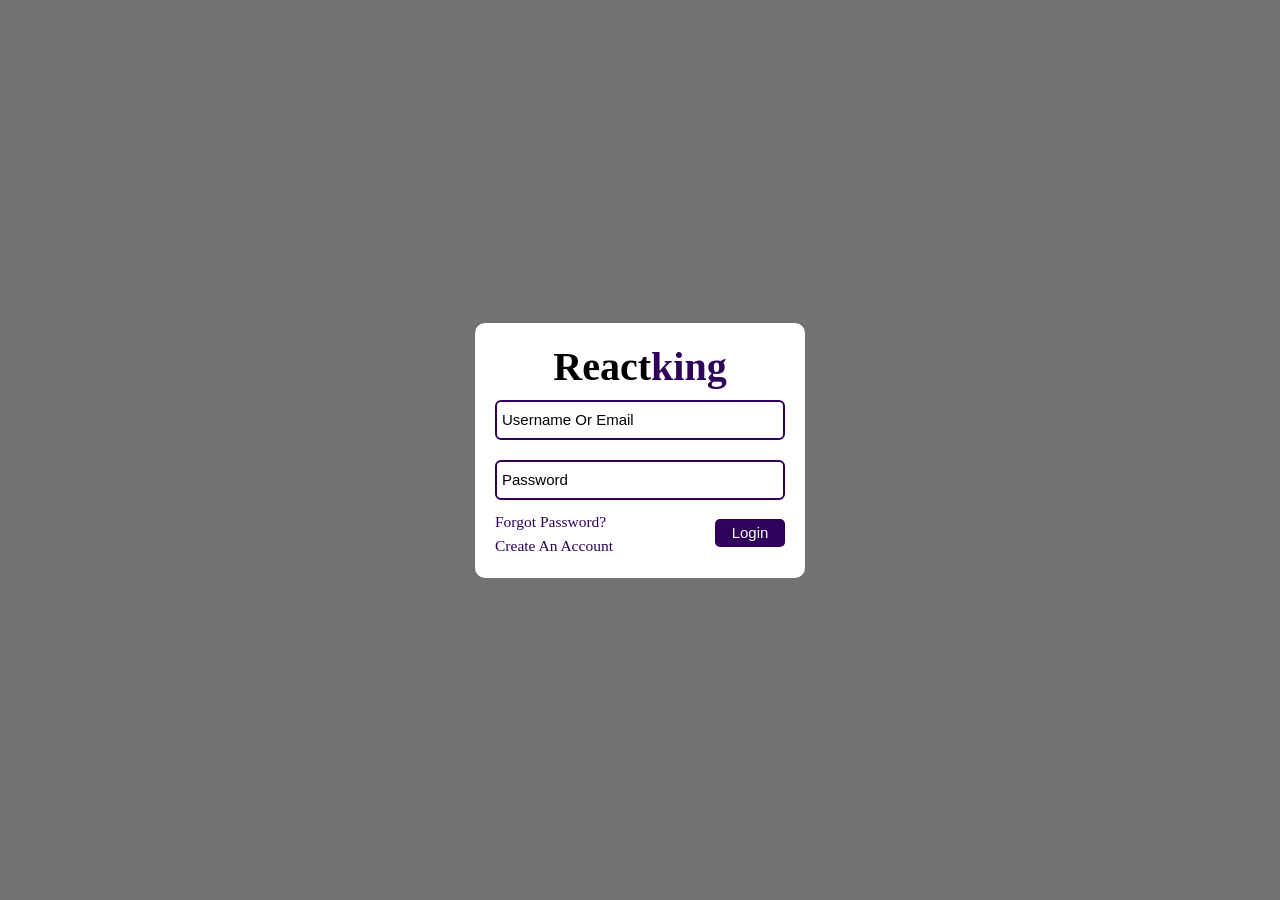
==== KING/ALL FOLDER/index.html @ cf6ce022 "Edit the Index.html name to index.html" ====
<!DOCTYPE html>
<html lang="en">
<head>
    <meta charset="UTF-8">
    <meta name="viewport" content="width=device-width, initial-scale=1.0">
    <title>react king</title>
    <link rel="stylesheet" href="CSS FOLDER/login.css">
</head>
<body>
    <div class="wrapper">
        <form action="">
            <h1>react<span>king</span></h1>
            <input type="email" placeholder="username or email" required>
            <input type="password" placeholder="password" required>
            <div class="join">
                <div class="links">
<a href="reset.html">forgot password?</a>
<a href="register.html">create an account</a>
                </div>
                <button type="submit">login</button>
            </div>
        </form>
    </div>
</body>
</html>
---- KING/ALL FOLDER/CSS FOLDER/login.css ----
*{
    padding: 0;
    margin: 0;
    box-sizing: border-box;
}
body{
    background-color: rgb(116, 113, 113);

}
.wrapper{
 display: flex;
justify-content: center;
align-items: center;
min-height: 100vh;  


}
form{
    background-color: white;
    border-radius: 10px;
    display: flex;
    flex-direction: column;
    padding: 30px;
}
h1{
    text-transform: capitalize;
    text-align: center;
    font-size: 40px;
}
span{
    color: rgb(47, 1, 90);
}
input{
    width: 320px;
    height: 40px;
    margin: 10px 0px;
    border: 2px solid rgb(47, 1, 90);
    border-radius: 6px;
    font-size: 14px;
}
input::placeholder{
    color: black;
    font-size: 15px;
    text-transform: capitalize;
    padding-left: 5px;
}
.join{
    display: flex;
    justify-content: space-between;
}
.links{
    display: flex;
    flex-direction: column;
    
}
.links a{
    text-decoration: none;
    text-transform: capitalize;
    margin: 3px 0px;
    font-size: 15.5px;
    color: rgb(47, 1, 90);
}
button{
    width: 70px;
    height: 28px;
    background-color: rgb(47, 1, 90);;
    border: none;
    border-radius: 5px;
    color: white;
    font-weight: 500;
    text-transform: capitalize;
    font-size: 15px;
    margin-top: 9px;
}
.links a:hover{
    text-decoration: underline;
}
button:hover{
    background-color: rgb(47, 1, 90);
}


/*


*/

@media screen and (min-width: 375px) {
 body {
   
 }
 .wrapper{
 display: flex;
justify-content: center;
align-items: center;



}
form{
    background-color: white;
    border-radius: 10px;
    display: flex;
    flex-direction: column;
    padding: 20px;
    width: 330px;
}
input{
    width: 290px;
    height: 40px;
    margin: 10px 0px;
    border: 2px solid rgb(47, 1, 90);
    border-radius: 6px;
    font-size: 14px;
}
input::placeholder{
    color: black;
    font-size: 15px;
    text-transform: capitalize;
    
}
}
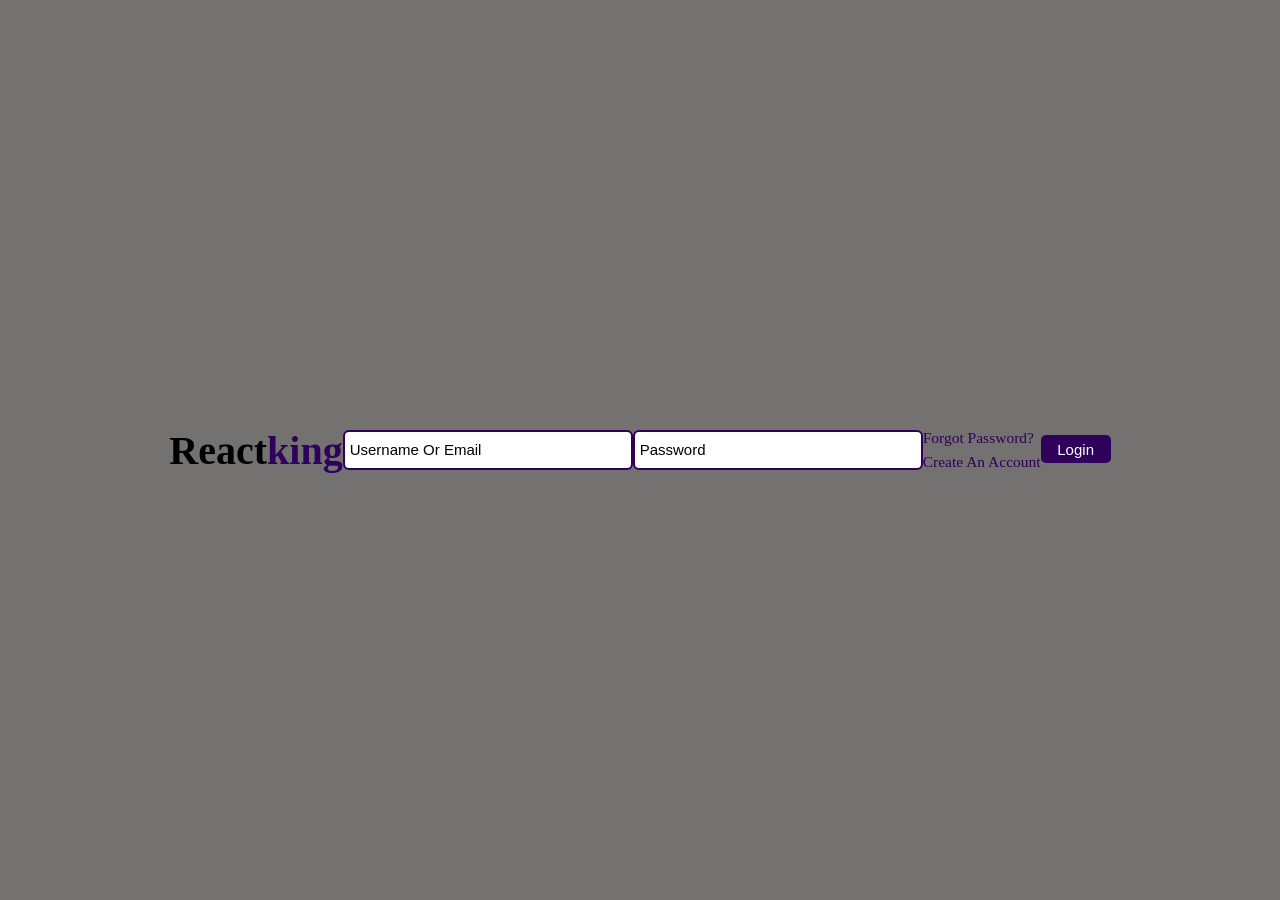
==== commit add59942: "Fix HTML structure and links in index.html" ====
--- a/KING/ALL FOLDER/index.html
+++ b/KING/ALL FOLDER/index.html
@@ -8,7 +8,6 @@
 </head>
 <body>
     <div class="wrapper">
-        <form action="">
             <h1>react<span>king</span></h1>
             <input type="email" placeholder="username or email" required>
             <input type="password" placeholder="password" required>
@@ -19,7 +18,6 @@
                 </div>
                 <button type="submit">login</button>
             </div>
-        </form>
     </div>
 </body>
 </html>
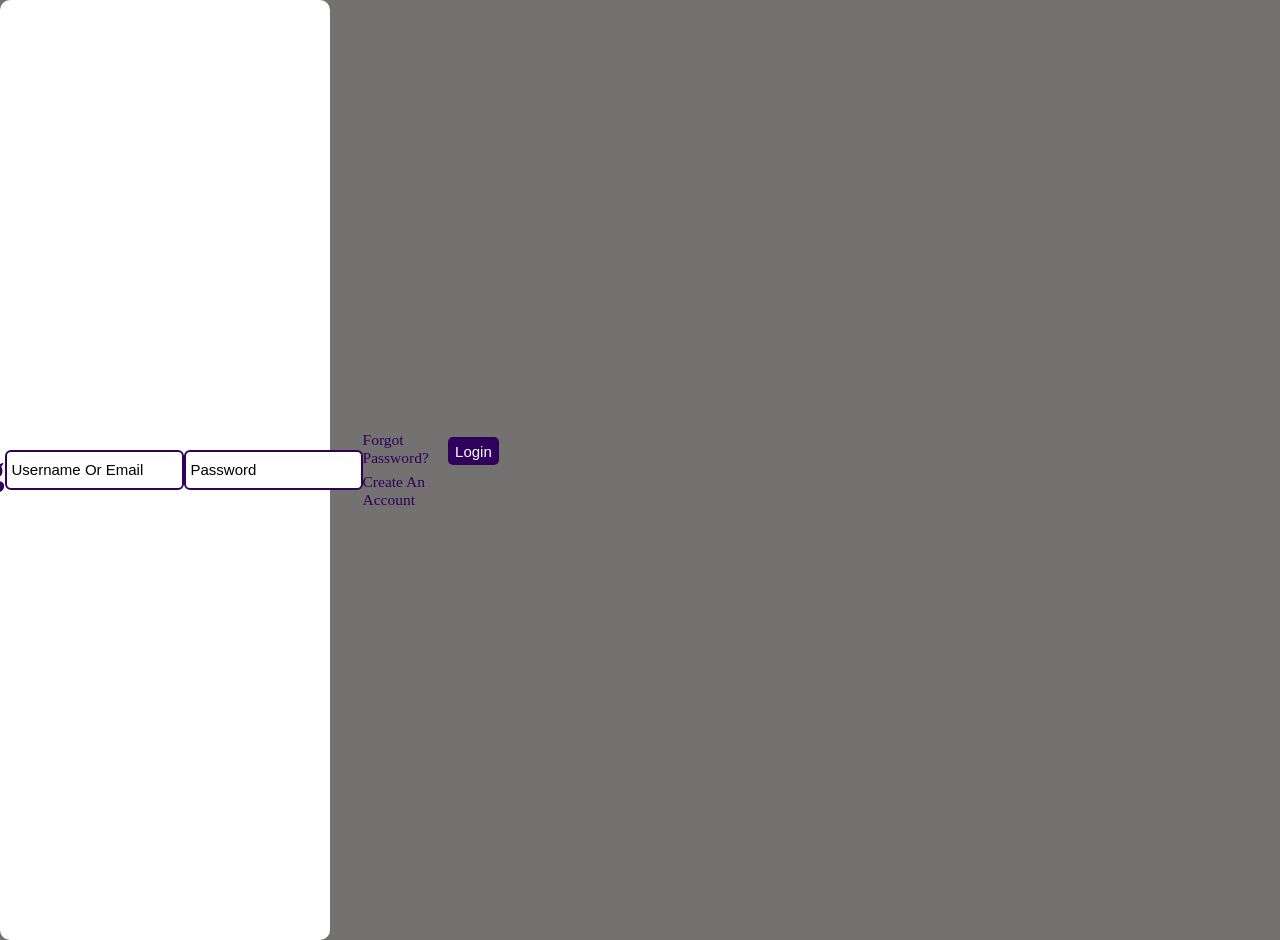
==== commit e2da89dc: "Add form element to index.html for login Updated the HTML structure to include a form element for th" ====
--- a/KING/ALL FOLDER/index.html
+++ b/KING/ALL FOLDER/index.html
@@ -7,6 +7,7 @@
     <link rel="stylesheet" href="CSS FOLDER/login.css">
 </head>
 <body>
+    <form action='submit'>
     <div class="wrapper">
             <h1>react<span>king</span></h1>
             <input type="email" placeholder="username or email" required>
@@ -18,6 +19,7 @@
                 </div>
                 <button type="submit">login</button>
             </div>
+    </form>
     </div>
 </body>
 </html>
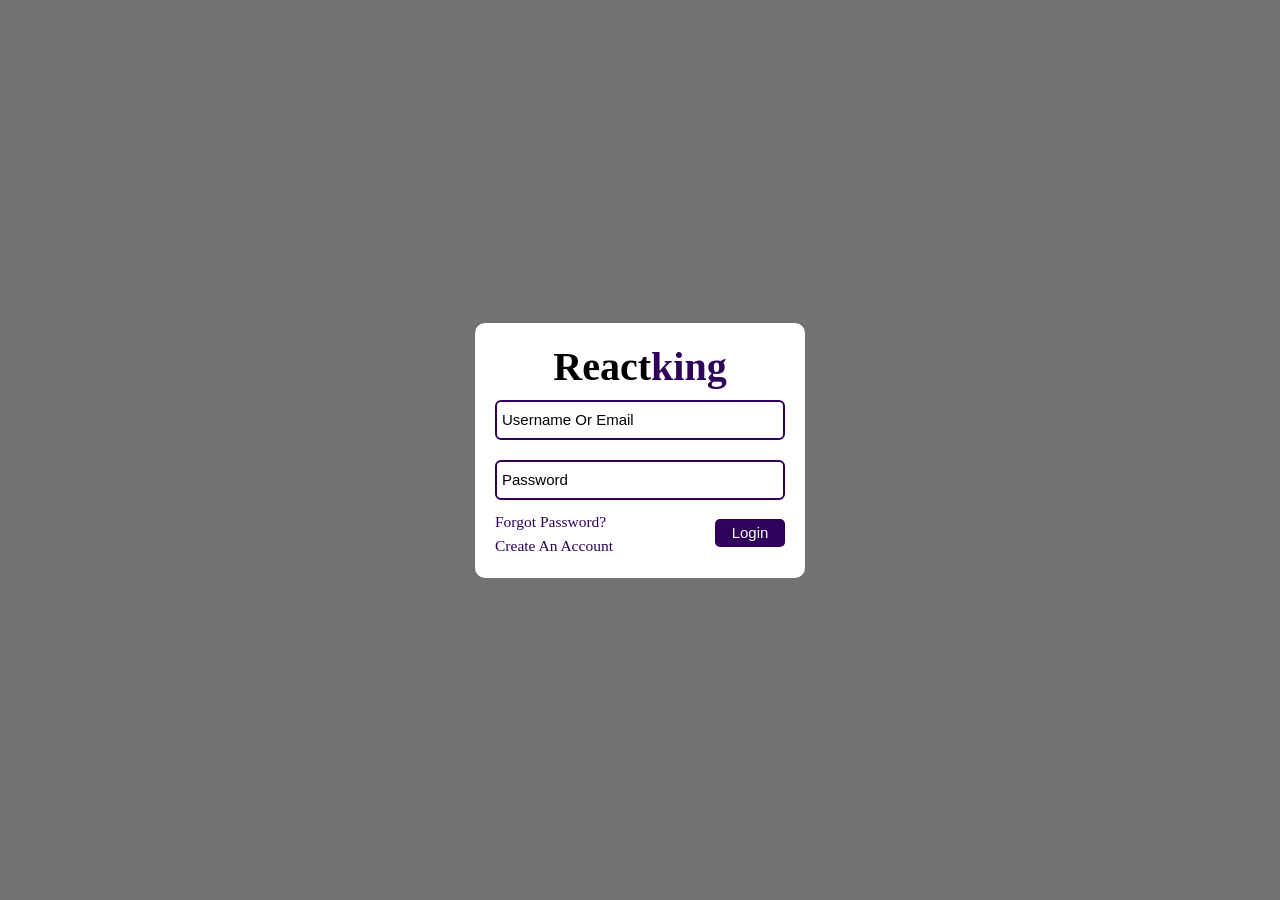
==== commit a425b833: "Fix HTML structure and formatting in index.html" ====
--- a/KING/ALL FOLDER/index.html
+++ b/KING/ALL FOLDER/index.html
@@ -7,8 +7,9 @@
     <link rel="stylesheet" href="CSS FOLDER/login.css">
 </head>
 <body>
-    <form action='submit'>
+    
     <div class="wrapper">
+        <form action='submit'>
             <h1>react<span>king</span></h1>
             <input type="email" placeholder="username or email" required>
             <input type="password" placeholder="password" required>
@@ -19,7 +20,7 @@
                 </div>
                 <button type="submit">login</button>
             </div>
-    </form>
+        </form>
     </div>
 </body>
 </html>
